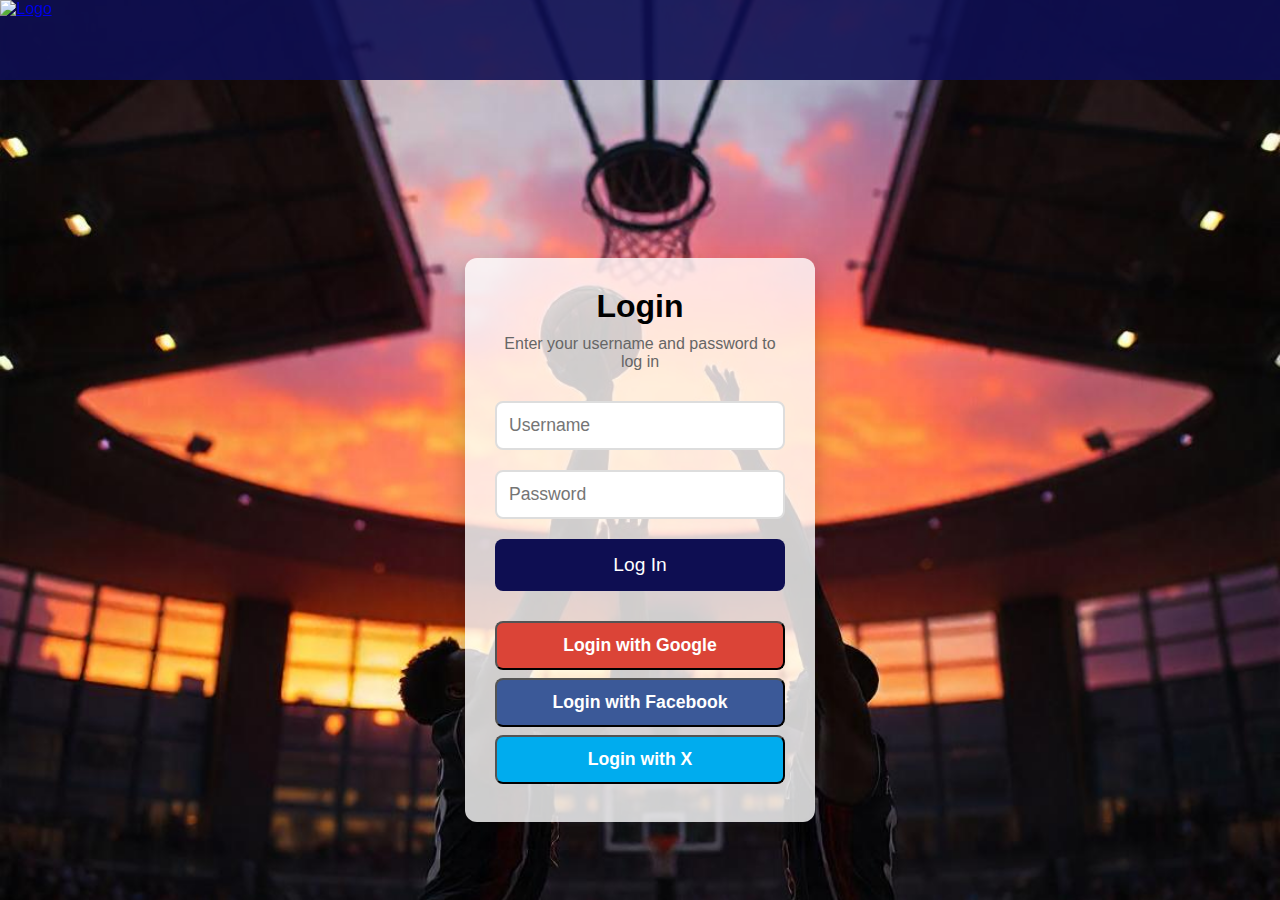
==== pages/login.html @ 8675436a "final login screen" ====
<!DOCTYPE html>
<html lang="en">
  <head>
    <meta charset="UTF-8" />
    <meta name="viewport" content="width=device-width, initial-scale=1.0" />
    <title>Login</title>
    <link rel="stylesheet" href="/styles/login.css" />
  </head>
  <body>
    <header>
      <a href="../index.html"><img src="../images/logo.png" alt="Logo" /></a>
    </header>

    <div class="form-container">
      <h1>Login</h1>
      <p>Enter your username and password to log in</p>

      <form id="loginForm">
        <input
          type="text"
          id="username"
          name="username"
          placeholder="Username"
          required
        />
        <input
          type="password"
          id="password"
          name="password"
          placeholder="Password"
          required
        />
        <input type="submit" value="Log In" />
      </form>

      <div class="social-login">
        <button class="social-button google">Login with Google</button>
        <button class="social-button facebook">Login with Facebook</button>
        <button class="social-button twitter">Login with X</button>
      </div>
    </div>
  </body>
</html>
---- styles/login.css ----
* {
  margin: 0;
  padding: 0;
  box-sizing: border-box;
}

body {
  display: flex;
  justify-content: center;
  align-items: center;
  background-image: url(../images/login_background.jpeg);
  background-repeat: no-repeat;
  background-position: center;
  background-size: cover;
  height: 100vh;
  font-family: "Arial", sans-serif;
  padding-top: 80px;\
}

header {
  position: fixed;
  top: 0;
  left: 0;
  width: 100%;
  height: 80px;
  overflow: hidden;
  z-index: 1000;
  background-color: rgba(
    14,
    14,
    82,
    0.9
  ); /* Optional: to match your header background color */
}

header a img {
  height: 100%; /* Image will fill the header */
  width: auto;
}

.form-container {
  background-color: rgba(255, 255, 255, 0.8);
  padding: 30px;
  border-radius: 12px;
  box-shadow: 0px 8px 20px rgba(0, 0, 0, 0.2);
  width: 100%;
  max-width: 350px;
  margin-top: 100px; /* Space from top */
}

h1 {
  text-align: center;
  font-size: 2em;
  margin-bottom: 10px;
}

p {
  text-align: center;
  color: #666;
  margin-bottom: 20px;
}

input {
  width: 100%;
  padding: 12px;
  margin: 10px 0;
  border: 2px solid #ddd;
  border-radius: 8px;
  font-size: 1.1em;
}

input:focus {
  outline: none;
  border-color: #0e0e52;
  background-color: #fff;
}

input[type="submit"] {
  background-color: #0e0e52;
  color: white;
  cursor: pointer;
  border: none;
  font-size: 1.2em;
  padding: 15px;
  border-radius: 8px;
}

input[type="submit"]:hover {
  background-color: #333;
}

.social-login {
  margin-top: 20px;
}

.social-button {
  width: 100%;
  padding: 12px;
  margin: 8px 0;
  border-radius: 8px;
  font-size: 1.1em;
  cursor: pointer;
  display: block;
  font-weight: bold;
}

.social-button.google {
  background-color: #db4437;
  color: white;
}

.social-button.facebook {
  background-color: #3b5998;
  color: white;
}

.social-button.twitter {
  background-color: #00acee;
  color: white;
}

.social-button:hover {
  opacity: 0.9;
}

@media (max-width: 768px) {
  .form-container {
    padding: 20px;
  }
  header {
    font-size: 1.5em;
  }
  .social-button {
    font-size: 1em;
  }
}

@media (max-width: 480px) {
  .form-container {
    padding: 15px;
  }
  .social-button {
    font-size: 0.9em;
  }
}
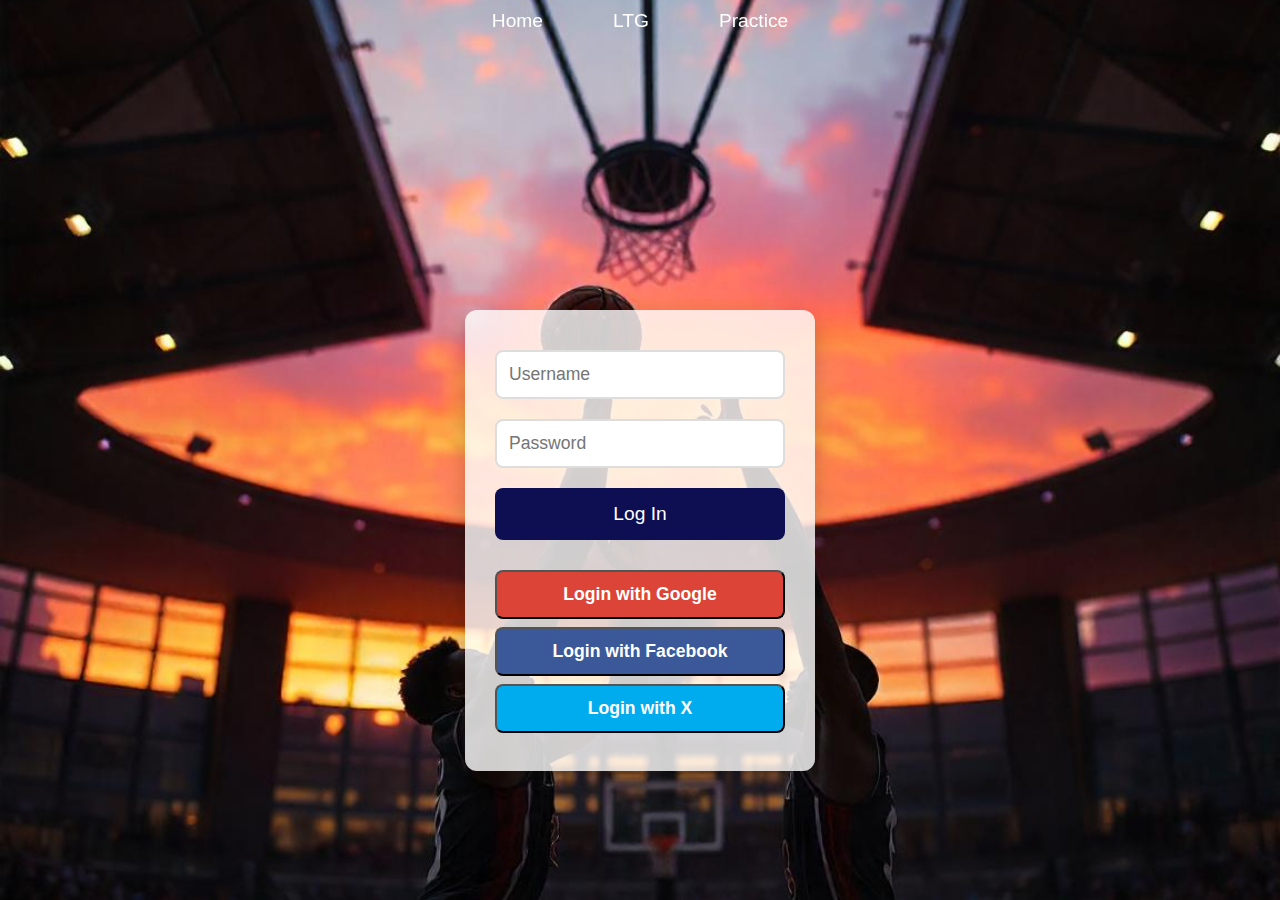
==== commit 0bc23176: "added nav bar and submenu" ====
--- a/pages/login.html
+++ b/pages/login.html
@@ -5,16 +5,12 @@
     <meta name="viewport" content="width=device-width, initial-scale=1.0" />
     <title>Login</title>
     <link rel="stylesheet" href="/styles/login.css" />
+    <script defer src="/scripts/navbar.js"></script>
   </head>
   <body>
-    <header>
-      <a href="../index.html"><img src="../images/logo.png" alt="Logo" /></a>
-    </header>
-
+    <nav id="top-menu"></nav>
+    <nav id="sub-menu"></nav>
     <div class="form-container">
-      <h1>Login</h1>
-      <p>Enter your username and password to log in</p>
-
       <form id="loginForm">
         <input
           type="text"
--- a/styles/login.css
+++ b/styles/login.css
@@ -14,28 +14,23 @@
   background-size: cover;
   height: 100vh;
   font-family: "Arial", sans-serif;
-  padding-top: 80px;\
+  padding-top: 80px;
 }
 
-header {
+#top-menu {
   position: fixed;
   top: 0;
-  left: 0;
   width: 100%;
-  height: 80px;
-  overflow: hidden;
-  z-index: 1000;
-  background-color: rgba(
-    14,
-    14,
-    82,
-    0.9
-  ); /* Optional: to match your header background color */
+  display: flex;
+  flex-direction: row;
+  justify-content: center;
 }
-
-header a img {
-  height: 100%; /* Image will fill the header */
-  width: auto;
+#top-menu a {
+  color: white;
+  text-decoration: none;
+  padding: 10px 20px;
+  margin: 0 15px;
+  font-size: 1.2em;
 }
 
 .form-container {
